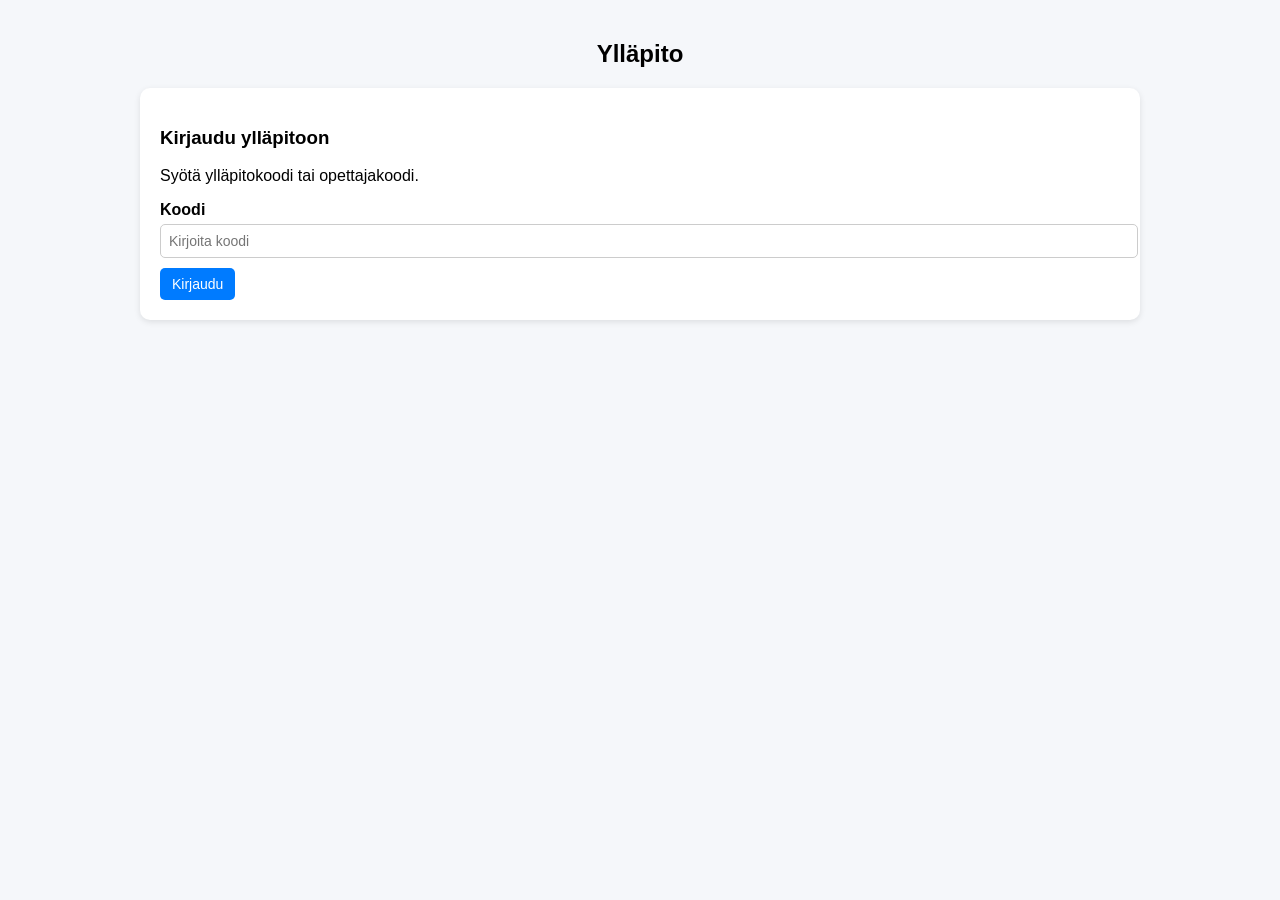
==== admin.html @ ea7c733e "uusi versio 1.0" ====
<!DOCTYPE html>
<html lang="fi">
<head>
  <meta charset="UTF-8">
  <title>Ylläpito</title>

  <script src="config.js"></script>
  <script src="admin.js"></script>

  <style>
    body {
      font-family: Arial;
      background:#f5f7fa;
      padding:20px;
      max-width:1000px;
      margin:auto;
    }
    h2 { text-align:center; }
    .box {
      background:white;
      padding:20px;
      border-radius:10px;
      box-shadow:0 2px 6px rgba(0,0,0,0.1);
      margin-top:20px;
    }
    input, select {
      width:100%;
      padding:8px;
      margin-top:5px;
      border-radius:5px;
      border:1px solid #ccc;
      font-size:14px;
    }
    label { font-weight:bold; margin-top:10px; display:block; }
    button {
      padding:8px 12px;
      background:#007bff;
      color:white;
      border:none;
      border-radius:5px;
      cursor:pointer;
      margin-top:10px;
      font-size:14px;
    }
    button:hover { background:#005fcc; }
    .danger { background:#dc3545; }
    .danger:hover { background:#b02a37; }
    .card {
      background:#fafafa;
      padding:10px;
      border-radius:8px;
      margin-top:10px;
      border:1px solid #ddd;
      display:flex;
      justify-content:space-between;
      align-items:center;
      gap:10px;
      flex-wrap:wrap;
    }
    .card-main { flex:1; }
    .hidden { display:none; }
    .row {
      display:grid;
      grid-template-columns:1fr 1fr;
      gap:20px;
    }
    @media (max-width:800px) {
      .row { grid-template-columns:1fr; }
    }
    .tag {
      display:inline-block;
      padding:2px 6px;
      border-radius:4px;
      font-size:12px;
      background:#e9ecef;
      margin-left:5px;
    }
  </style>
</head>
<body>

  <h2>Ylläpito</h2>

  <!-- LOGIN -->
  <div id="login" class="box">
    <h3>Kirjaudu ylläpitoon</h3>
    <p>Syötä ylläpitokoodi tai opettajakoodi.</p>

    <label for="adminCode">Koodi</label>
    <input id="adminCode" type="password" placeholder="Kirjoita koodi">

    <button onclick="kirjauduAdmin()">Kirjaudu</button>
  </div>

  <!-- PANEELI -->
  <div id="panel" class="hidden">

    <div class="box" id="infoBox"></div>

    <div class="row">

      <!-- OPPILAAT -->
      <div class="box">
        <h3>Oppilaat</h3>

        <h4>Lisää / muokkaa oppilasta</h4>

        <label>Nimi</label>
        <input id="oppNimi" type="text">

        <label>Luokka</label>
        <input id="oppLuokka" type="text">

        <label>Oppilaan ID</label>
        <input id="oppID" type="text">

        <label>Oppilaan opettajat</label>
        <div id="oppOpettajat"></div>

        <label>Rata-oikeus</label>
        <select id="oppRataOikeus">
          <option value="valitsee">Oppilas valitsee radan</option>
          <option value="maaritettu">Rata määrätty valmiiksi</option>
        </select>

        <div id="oppRataAlue">
          <label>Määrätty rata</label>
          <select id="oppRataSelect"></select>
        </div>

        <button onclick="tallennaOppilas()">Tallenna oppilas</button>

        <h4>Oppilaslista</h4>
        <div id="oppilaat"></div>
      </div>

      <!-- RATAT + OPETTAJAT -->
      <div class="box">
        <h3>Ratat</h3>

        <label>Radan nimi</label>
        <input id="rataNimi" type="text">
        <button onclick="lisaaRata()">Lisää rata</button>

        <h4>Ratalist</h4>
        <div id="radat"></div>

        <!-- OPETTAJAT (vain superadmin) -->
        <div id="opettajaBox" class="hidden" style="margin-top:30px;">
          <h3>Opettajat</h3>

          <label>Opettajan nimi</label>
          <input id="opeNimi" type="text">

          <label>Opettajan koodi</label>
          <input id="opeKoodi" type="text">

          <label>Näkyvyys</label>
          <select id="opeNakyvyys">
            <option value="omat">Näkee vain omat oppilaat</option>
            <option value="kaikki">Näkee kaikki oppilaat</option>
          </select>

          <button onclick="lisaaOpettaja()">Lisää opettaja</button>

          <h4>Opettajalista</h4>
          <div id="opettajat"></div>
        </div>

      </div>
    </div>
  </div>

</body>
</html>
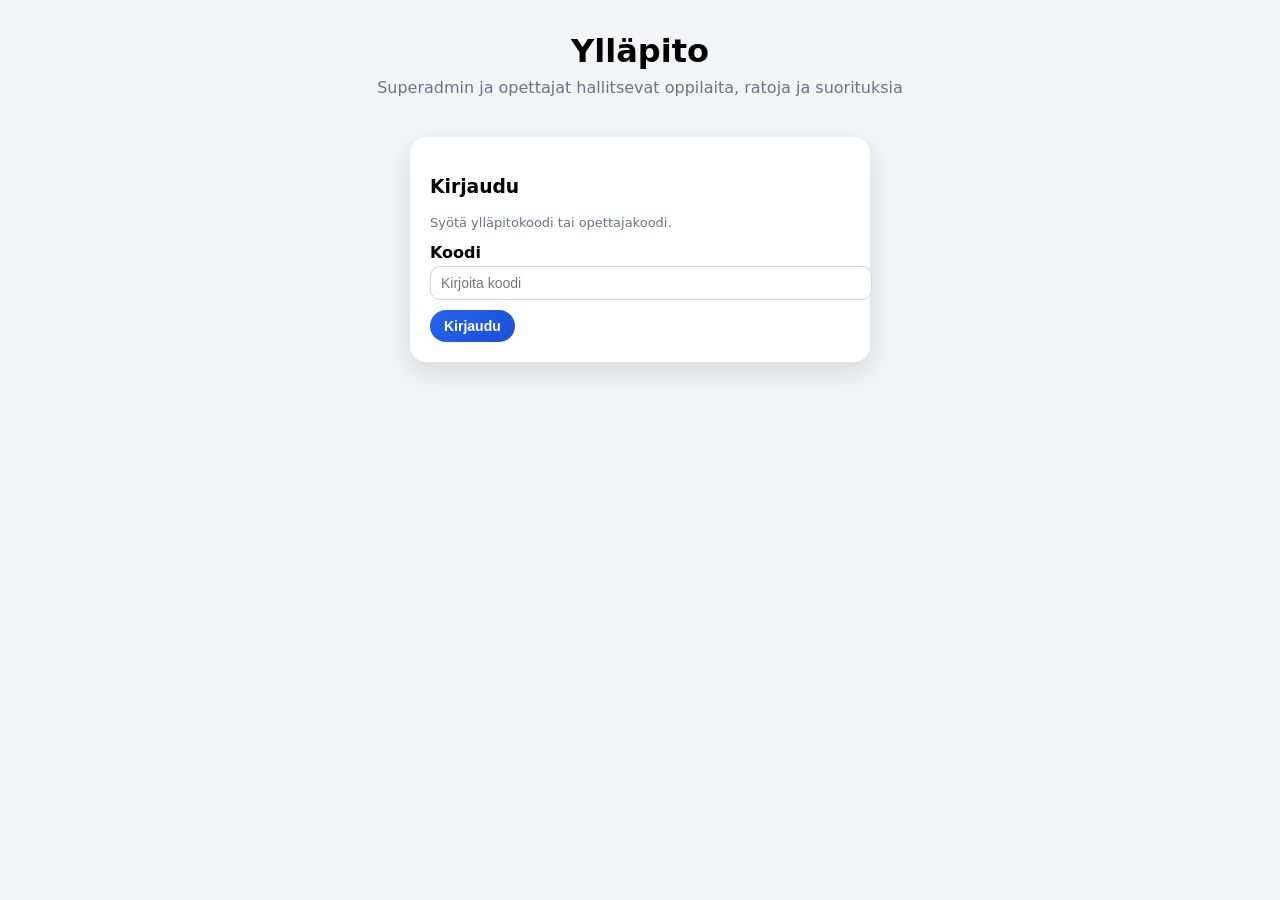
==== commit 133f556c: "uusin versio 1.1" ====
--- a/admin.html
+++ b/admin.html
@@ -3,173 +3,136 @@
 <head>
   <meta charset="UTF-8">
   <title>Ylläpito</title>
-
   <script src="config.js"></script>
   <script src="admin.js"></script>
-
   <style>
-    body {
-      font-family: Arial;
-      background:#f5f7fa;
-      padding:20px;
-      max-width:1000px;
-      margin:auto;
+    body { font-family: system-ui, sans-serif; background:#f3f4f6; margin:0; }
+    .wrap { max-width:1100px; margin:32px auto; padding:0 16px; }
+    h1 { text-align:center; margin-bottom:8px; }
+    p.sub { text-align:center; color:#6b7280; margin-top:0; margin-bottom:24px; }
+    .card {
+      background:#fff; border-radius:16px; padding:20px;
+      box-shadow:0 10px 25px rgba(15,23,42,0.12); margin-bottom:20px;
     }
-    h2 { text-align:center; }
-    .box {
-      background:white;
-      padding:20px;
-      border-radius:10px;
-      box-shadow:0 2px 6px rgba(0,0,0,0.1);
-      margin-top:20px;
+    .grid { display:grid; grid-template-columns:1.1fr 1.1fr; gap:20px; }
+    @media (max-width:900px) { .grid { grid-template-columns:1fr; } }
+    label { font-weight:600; display:block; margin-top:10px; margin-bottom:4px; }
+    input, select, textarea {
+      width:100%; padding:8px 10px; border-radius:10px;
+      border:1px solid #d1d5db; font-size:14px;
     }
-    input, select {
-      width:100%;
-      padding:8px;
-      margin-top:5px;
-      border-radius:5px;
-      border:1px solid #ccc;
-      font-size:14px;
+    textarea { min-height:60px; resize:vertical; }
+    button {
+      padding:8px 14px; border:none; border-radius:999px;
+      font-size:14px; font-weight:600; cursor:pointer;
+      background:linear-gradient(135deg,#2563eb,#1d4ed8); color:#fff;
+      margin-top:10px;
     }
-    label { font-weight:bold; margin-top:10px; display:block; }
-    button {
-      padding:8px 12px;
-      background:#007bff;
-      color:white;
-      border:none;
-      border-radius:5px;
-      cursor:pointer;
-      margin-top:10px;
-      font-size:14px;
+    button:hover { filter:brightness(1.05); }
+    .danger { background:#b91c1c; }
+    .pill {
+      display:inline-block; padding:2px 8px; border-radius:999px;
+      background:#e5e7eb; font-size:12px; margin-left:6px;
     }
-    button:hover { background:#005fcc; }
-    .danger { background:#dc3545; }
-    .danger:hover { background:#b02a37; }
-    .card {
-      background:#fafafa;
-      padding:10px;
-      border-radius:8px;
-      margin-top:10px;
-      border:1px solid #ddd;
-      display:flex;
-      justify-content:space-between;
-      align-items:center;
-      gap:10px;
-      flex-wrap:wrap;
+    .muted { color:#6b7280; font-size:13px; }
+    .item {
+      background:#f9fafb; border-radius:12px; padding:10px 12px;
+      border:1px solid #e5e7eb; margin-top:8px;
+      display:flex; justify-content:space-between; gap:10px; align-items:center;
     }
-    .card-main { flex:1; }
-    .hidden { display:none; }
-    .row {
-      display:grid;
-      grid-template-columns:1fr 1fr;
-      gap:20px;
-    }
-    @media (max-width:800px) {
-      .row { grid-template-columns:1fr; }
-    }
-    .tag {
-      display:inline-block;
-      padding:2px 6px;
-      border-radius:4px;
-      font-size:12px;
-      background:#e9ecef;
-      margin-left:5px;
-    }
+    .item-main { font-size:14px; }
+    #loginCard { max-width:420px; margin:40px auto; }
   </style>
 </head>
 <body>
+  <div class="wrap">
+    <h1>Ylläpito</h1>
+    <p class="sub">Superadmin ja opettajat hallitsevat oppilaita, ratoja ja suorituksia</p>
 
-  <h2>Ylläpito</h2>
+    <div id="loginCard" class="card">
+      <h3>Kirjaudu</h3>
+      <p class="muted">Syötä ylläpitokoodi tai opettajakoodi.</p>
+      <label for="adminCode">Koodi</label>
+      <input id="adminCode" type="password" placeholder="Kirjoita koodi">
+      <button onclick="kirjauduAdmin()">Kirjaudu</button>
+    </div>
 
-  <!-- LOGIN -->
-  <div id="login" class="box">
-    <h3>Kirjaudu ylläpitoon</h3>
-    <p>Syötä ylläpitokoodi tai opettajakoodi.</p>
+    <div id="panel" style="display:none;">
+      <div class="card" id="infoBox"></div>
 
-    <label for="adminCode">Koodi</label>
-    <input id="adminCode" type="password" placeholder="Kirjoita koodi">
+      <div class="grid">
+        <div>
+          <div class="card">
+            <h3>Oppilaat</h3>
+            <label>Nimi</label>
+            <input id="oppNimi">
 
-    <button onclick="kirjauduAdmin()">Kirjaudu</button>
-  </div>
+            <label>Luokka</label>
+            <input id="oppLuokka">
 
-  <!-- PANEELI -->
-  <div id="panel" class="hidden">
+            <label>Oppilaan ID</label>
+            <input id="oppID">
 
-    <div class="box" id="infoBox"></div>
+            <label>Oppilaan opettajat</label>
+            <div id="oppOpettajat" class="muted"></div>
 
-    <div class="row">
+            <label>Rata-oikeus</label>
+            <select id="oppRataOikeus">
+              <option value="valitsee">Oppilas valitsee radan</option>
+              <option value="maaritettu">Rata määrätty valmiiksi</option>
+            </select>
 
-      <!-- OPPILAAT -->
-      <div class="box">
-        <h3>Oppilaat</h3>
+            <div id="oppRataAlue">
+              <label>Määrätty rata</label>
+              <select id="oppRataSelect"></select>
+            </div>
 
-        <h4>Lisää / muokkaa oppilasta</h4>
+            <button onclick="tallennaOppilas()">Tallenna oppilas</button>
+          </div>
 
-        <label>Nimi</label>
-        <input id="oppNimi" type="text">
-
-        <label>Luokka</label>
-        <input id="oppLuokka" type="text">
-
-        <label>Oppilaan ID</label>
-        <input id="oppID" type="text">
-
-        <label>Oppilaan opettajat</label>
-        <div id="oppOpettajat"></div>
-
-        <label>Rata-oikeus</label>
-        <select id="oppRataOikeus">
-          <option value="valitsee">Oppilas valitsee radan</option>
-          <option value="maaritettu">Rata määrätty valmiiksi</option>
-        </select>
-
-        <div id="oppRataAlue">
-          <label>Määrätty rata</label>
-          <select id="oppRataSelect"></select>
+          <div class="card">
+            <h3>Oppilaslista</h3>
+            <div id="oppilaat" class="muted">Ladataan...</div>
+          </div>
         </div>
 
-        <button onclick="tallennaOppilas()">Tallenna oppilas</button>
+        <div>
+          <div class="card">
+            <h3>Ratat</h3>
+            <label>Radan nimi</label>
+            <input id="rataNimi">
+            <button onclick="lisaaRata()">Lisää rata</button>
 
-        <h4>Oppilaslista</h4>
-        <div id="oppilaat"></div>
-      </div>
+            <div id="radat" class="muted" style="margin-top:10px;">Ei ratoja.</div>
+          </div>
 
-      <!-- RATAT + OPETTAJAT -->
-      <div class="box">
-        <h3>Ratat</h3>
+          <div class="card" id="opettajaBox" style="display:none;">
+            <h3>Opettajat</h3>
 
-        <label>Radan nimi</label>
-        <input id="rataNimi" type="text">
-        <button onclick="lisaaRata()">Lisää rata</button>
+            <label>Opettajan nimi</label>
+            <input id="opeNimi">
 
-        <h4>Ratalist</h4>
-        <div id="radat"></div>
+            <label>Opettajan koodi</label>
+            <input id="opeKoodi">
 
-        <!-- OPETTAJAT (vain superadmin) -->
-        <div id="opettajaBox" class="hidden" style="margin-top:30px;">
-          <h3>Opettajat</h3>
+            <label>Näkyvyys</label>
+            <select id="opeNakyvyys">
+              <option value="omat">Näkee vain omat oppilaat</option>
+              <option value="kaikki">Näkee kaikki oppilaat</option>
+            </select>
 
-          <label>Opettajan nimi</label>
-          <input id="opeNimi" type="text">
+            <button onclick="lisaaOpettaja()">Lisää opettaja</button>
 
-          <label>Opettajan koodi</label>
-          <input id="opeKoodi" type="text">
+            <div id="opettajat" class="muted" style="margin-top:10px;">Ei opettajia.</div>
+          </div>
 
-          <label>Näkyvyys</label>
-          <select id="opeNakyvyys">
-            <option value="omat">Näkee vain omat oppilaat</option>
-            <option value="kaikki">Näkee kaikki oppilaat</option>
-          </select>
-
-          <button onclick="lisaaOpettaja()">Lisää opettaja</button>
-
-          <h4>Opettajalista</h4>
-          <div id="opettajat"></div>
+          <div class="card">
+            <h3>Suoritukset (rastikäynnit)</h3>
+            <div id="suoritukset" class="muted">Ei suorituksia.</div>
+          </div>
         </div>
-
       </div>
     </div>
   </div>
-
 </body>
 </html>
